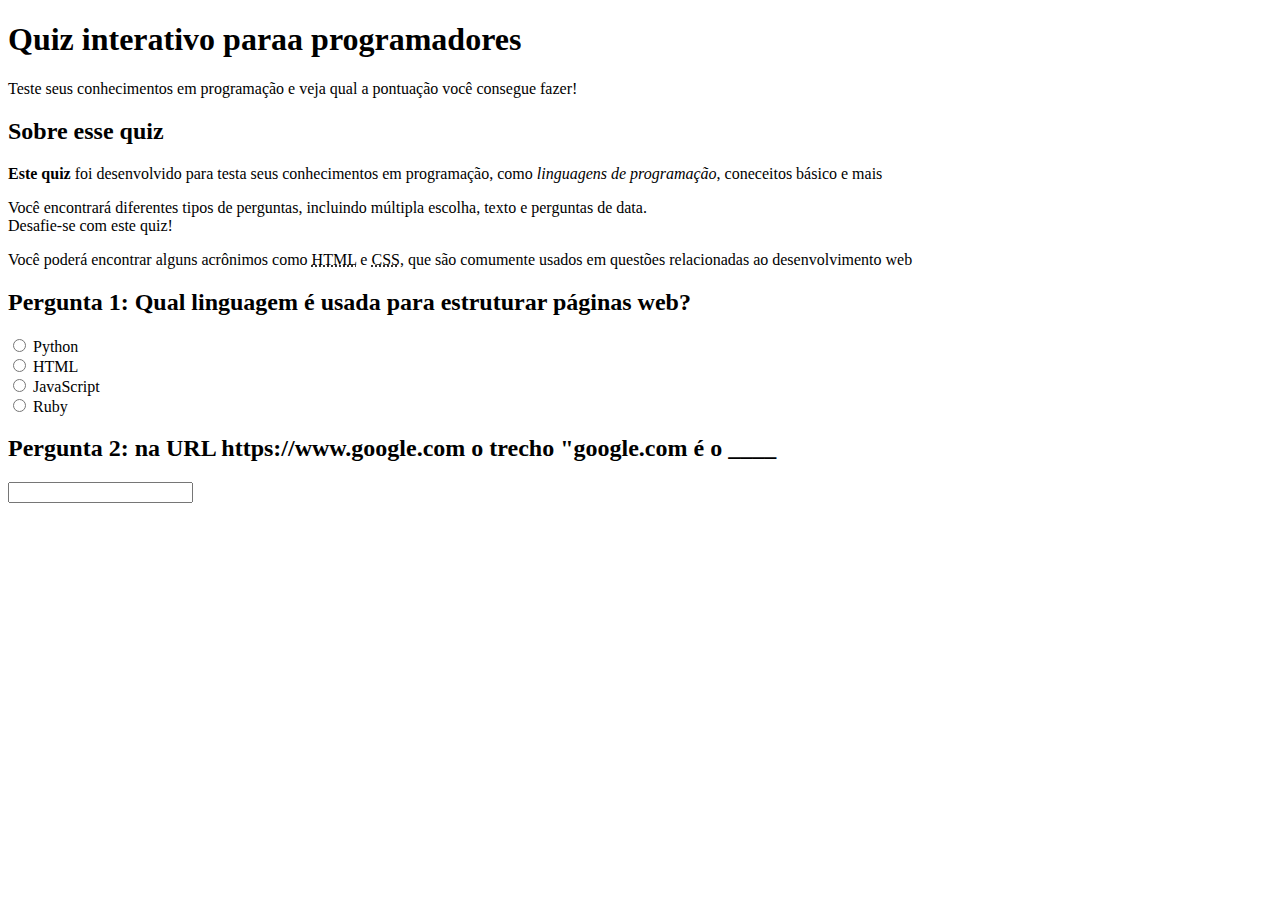
==== index.html @ 10459ea5 "Create index.html" ====
<!DOCTYPE html>
<html lang="pt-br">
<head>
    <meta charset="UTF-8">
    <meta name="viewport" content="width=device-width, initial-scale=1.0">
    <title>Quiz para programadores</title>
</head>
<body>
    <header>
        <h1>Quiz interativo paraa programadores</h1>
        <p>Teste seus conhecimentos em programação e veja qual a pontuação você consegue fazer!</p>
    </header>
    <main>
        <!--Introdução-->
        <section>
            <h2>Sobre esse quiz</h2>
            <p><strong>Este quiz</strong> foi desenvolvido para testa seus conhecimentos em programação, como <em>linguagens de programação</em>, coneceitos básico e mais</p>
            <p>Você encontrará diferentes tipos de perguntas, incluindo múltipla escolha, texto e perguntas de data. <br> Desafie-se com este quiz!</p>
            <p>Você poderá encontrar alguns acrônimos como <abbr title="HyperText Markup Language">HTML</abbr> e <abbr title="Cascading Style Sheets">CSS</abbr>, que são comumente usados em questões relacionadas ao desenvolvimento web</p>
        </section>
        <!--Pergunta 1: múltipla escolha-->
        <section>
            <h2>Pergunta 1: Qual linguagem é usada para estruturar páginas web?</h2>
            <form>
                <input type="radio" value="Python" name="pergunta1" id="p1a">
                <label for="p1a">Python</label> <br>
                <input type="radio" value="HTML" name="pergunta1" id="p1b">
                <label for="p1a">HTML</label> <br>
                <input type="radio" value="JavaScript" name="pergunta1" id="p1c">
                <label for="p1a">JavaScript</label> <br>
                <input type="radio" value="Ruby" name="pergunta1" id="p1d">
                <label for="p1a">Ruby</label> <br>
            </form>
        </section>
        <!--Pergunta 2: texto-->
        <section>
            <h2>Pergunta 2: na URL https://www.google.com o trecho "google.com é o ____</h2>
            <input type="text" name="" id="">
        </section>
    </main>
    <footer></footer>
</body>
</html>
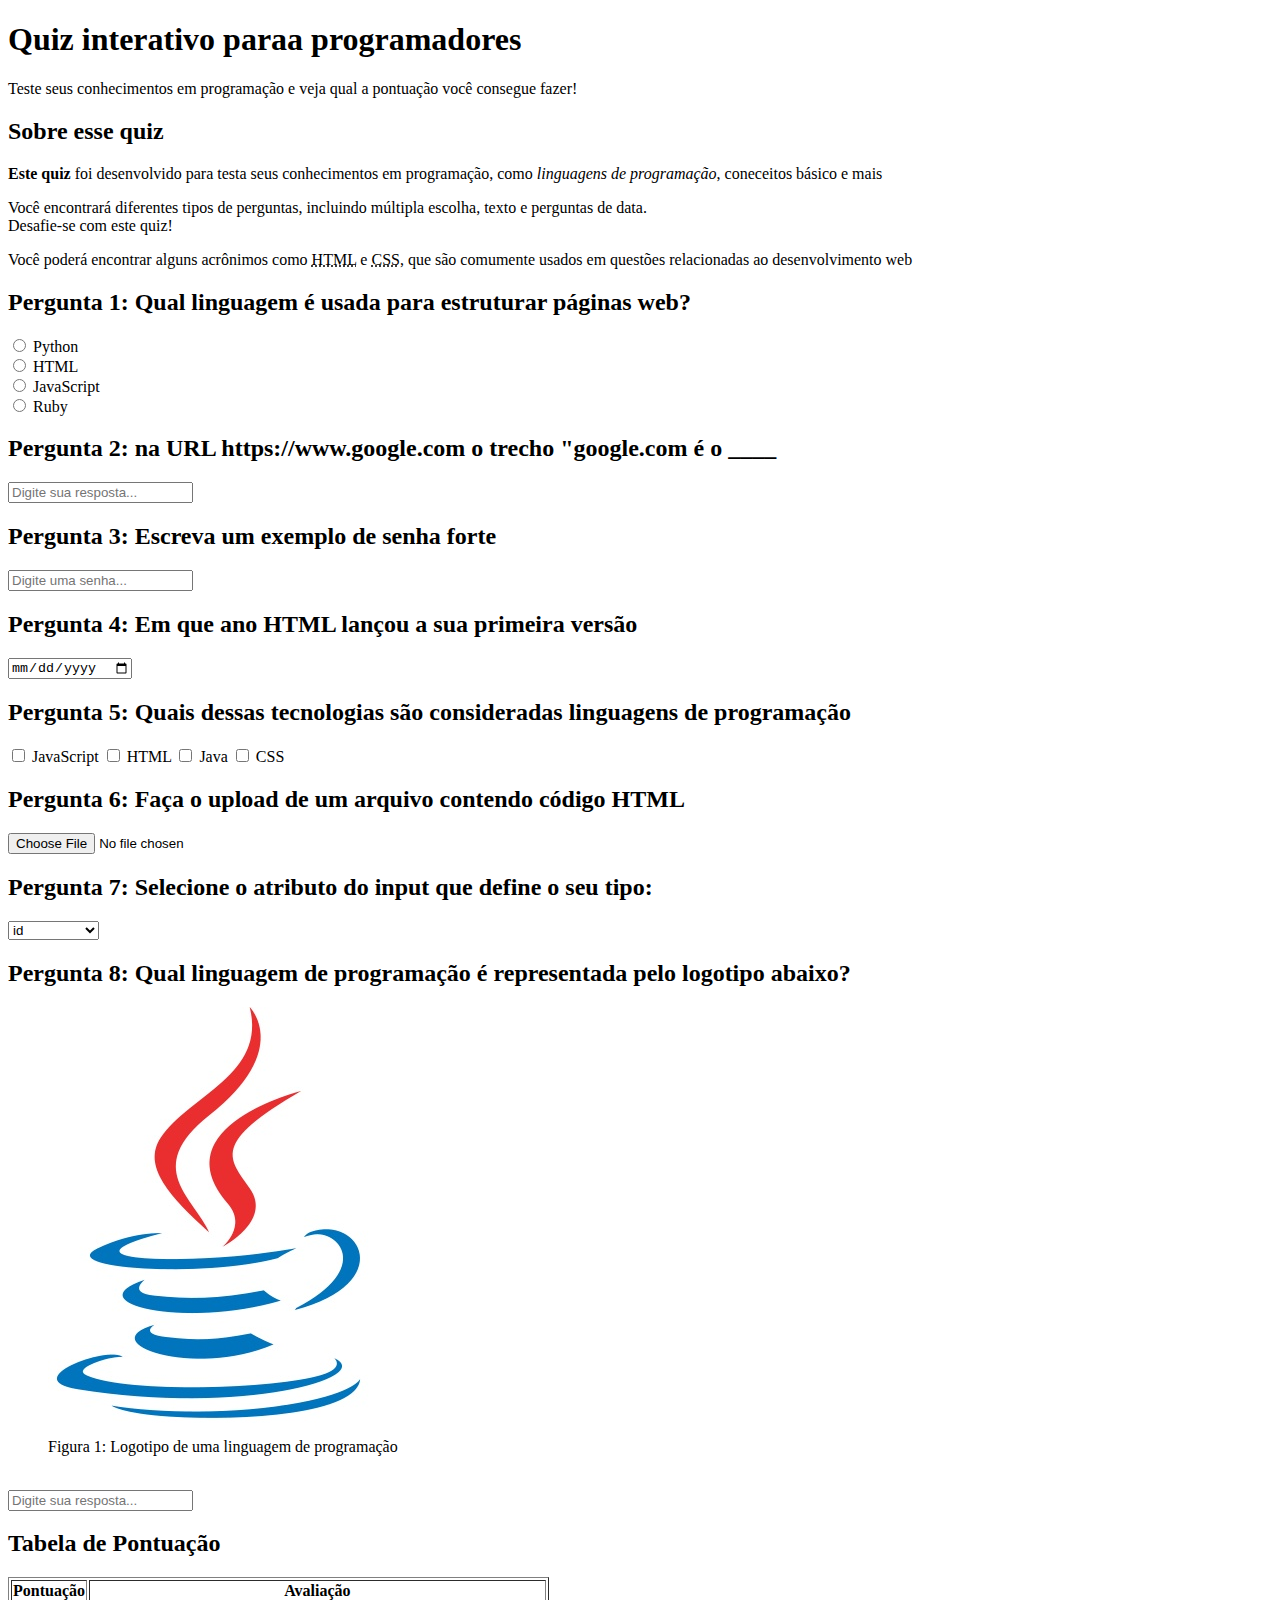
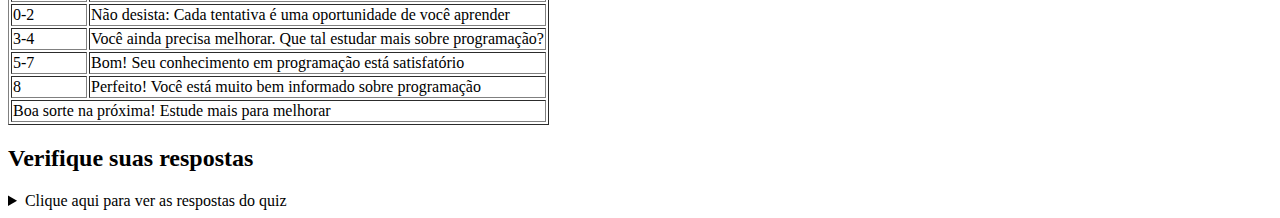
==== commit e7e16f9d: "quase finalizando o html" ====
--- a/index.html
+++ b/index.html
@@ -25,17 +25,128 @@
                 <input type="radio" value="Python" name="pergunta1" id="p1a">
                 <label for="p1a">Python</label> <br>
                 <input type="radio" value="HTML" name="pergunta1" id="p1b">
-                <label for="p1a">HTML</label> <br>
+                <label for="p1b">HTML</label> <br>
                 <input type="radio" value="JavaScript" name="pergunta1" id="p1c">
-                <label for="p1a">JavaScript</label> <br>
+                <label for="p1c">JavaScript</label> <br>
                 <input type="radio" value="Ruby" name="pergunta1" id="p1d">
-                <label for="p1a">Ruby</label> <br>
+                <label for="p1d">Ruby</label> <br>
             </form>
         </section>
         <!--Pergunta 2: texto-->
         <section>
             <h2>Pergunta 2: na URL https://www.google.com o trecho "google.com é o ____</h2>
-            <input type="text" name="" id="">
+            <form>
+                <input type="text" name="pergunta2" id="p2" placeholder="Digite sua resposta...">
+            </form>
+        </section>
+        <!--Pergunta 3: senha-->
+        <section>
+            <h2>Pergunta 3: Escreva um exemplo de senha forte</h2>
+            <form>
+                <input type="password" name="pergunta3" id="p3" placeholder="Digite uma senha...">
+            </form>
+        </section>
+        <!--Pergunta 4: data-->
+        <section>
+            <h2>Pergunta 4: Em que ano HTML lançou a sua primeira versão</h2>
+            <form>
+                <input type="date" name="pergunta4" id="p4">
+            </form>
+        </section>
+        <!--Pergunta 5: seleção múltipla-->
+        <section>
+            <h2>Pergunta 5: Quais dessas tecnologias são consideradas linguagens de programação</h2>
+            <form>
+                <input type="checkbox" name="pergunta5" id="p5a" value="JavaScript">
+                <label for="p5a">JavaScript</label>
+                <input type="checkbox" name="pergunta5" id="p5b" value="HTML">
+                <label for="p5b">HTML</label>
+                <input type="checkbox" name="pergunta5" id="p5c" value="Java">
+                <label for="p5c">Java</label>
+                <input type="checkbox" name="pergunta5" id="p5d" value="CSS">
+                <label for="p5d">CSS</label>
+            </form>
+        </section>
+        <!--Pergunta 6: upload de arquivo-->
+        <section>
+            <h2>Pergunta 6: Faça o upload de um arquivo contendo código HTML</h2>
+            <form>
+                <input type="file" name="pergunta6" id="p6">
+            </form>
+        </section>
+        <!--Pergunta 7: menú suspenso-->
+        <section>
+            <h2>Pergunta 7:  Selecione o atributo do input que define o seu tipo:</h2>
+            <form>
+                <select name="pergunta7" id="p7">
+                    <option value="id">id</option>
+                    <option value="type">type</option>
+                    <option value="placeholder">placeholder</option>
+                </select>
+            </form>
+        </section>
+        <!--Pergunta 8: imagem-->
+        <section>
+            <h2>Pergunta 8: Qual linguagem de programação é representada pelo logotipo abaixo?</h2>
+            <figure>
+                <img src="assets/javaicone.jpg" alt="Logotipo de uma linguagem de programação">
+                <figcaption>Figura 1: Logotipo de uma linguagem de programação</figcaption>
+            </figure> <br>
+            <input type="text" name="pergunta8" id="p8" placeholder="Digite sua resposta...">
+        </section>
+        <!--Tabela de pontuação-->
+        <section>
+            <h2>Tabela de Pontuação</h2>
+            <table border="1">
+                <thead>
+                    <tr>
+                        <th>Pontuação</th>
+                        <th>Avaliação</th>
+                    </tr>
+                </thead>
+                <tbody>
+                    <tr>
+                        <td>0-2</td>
+                        <td>Não desista: Cada tentativa é uma oportunidade de você aprender</td>
+                    </tr>
+                    <tr>
+                        <td>3-4</td>
+                        <td>Você ainda precisa melhorar. Que tal estudar mais sobre programação?</td>
+                    </tr>
+                    <tr>
+                        <td>5-7</td>
+                        <td>Bom! Seu conhecimento em programação está satisfatório</td>
+                    </tr>
+                    <tr>
+                        <td>8</td>
+                        <td>Perfeito! Você está muito bem informado sobre programação</td>
+                    </tr>
+                </tbody>
+                <tfoot>
+                    <tr>
+                        <td colspan="2">Boa sorte na próxima! Estude mais para melhorar</td>
+                    </tr>
+                </tfoot>
+            </table>
+        </section>
+        <!--Lista de Respostas-->
+        <section>
+            <h2>Verifique suas respostas</h2>
+            
+            <details>
+                <summary>Clique aqui para ver as respostas do quiz</summary>
+                <ol>
+                    <li>HTML</li>
+                    <li>Domínio</li>
+                    <li>Ab23!kao8Anmd</li>
+                    <li>1991</li>
+                    <li>JavaScript, Java</li>
+                    <li>Arquivo deve ter extensão .html</li>
+                    <li>type</li>
+                    <li>Java</li>
+                </ol>
+            </details>
+
         </section>
     </main>
     <footer></footer>
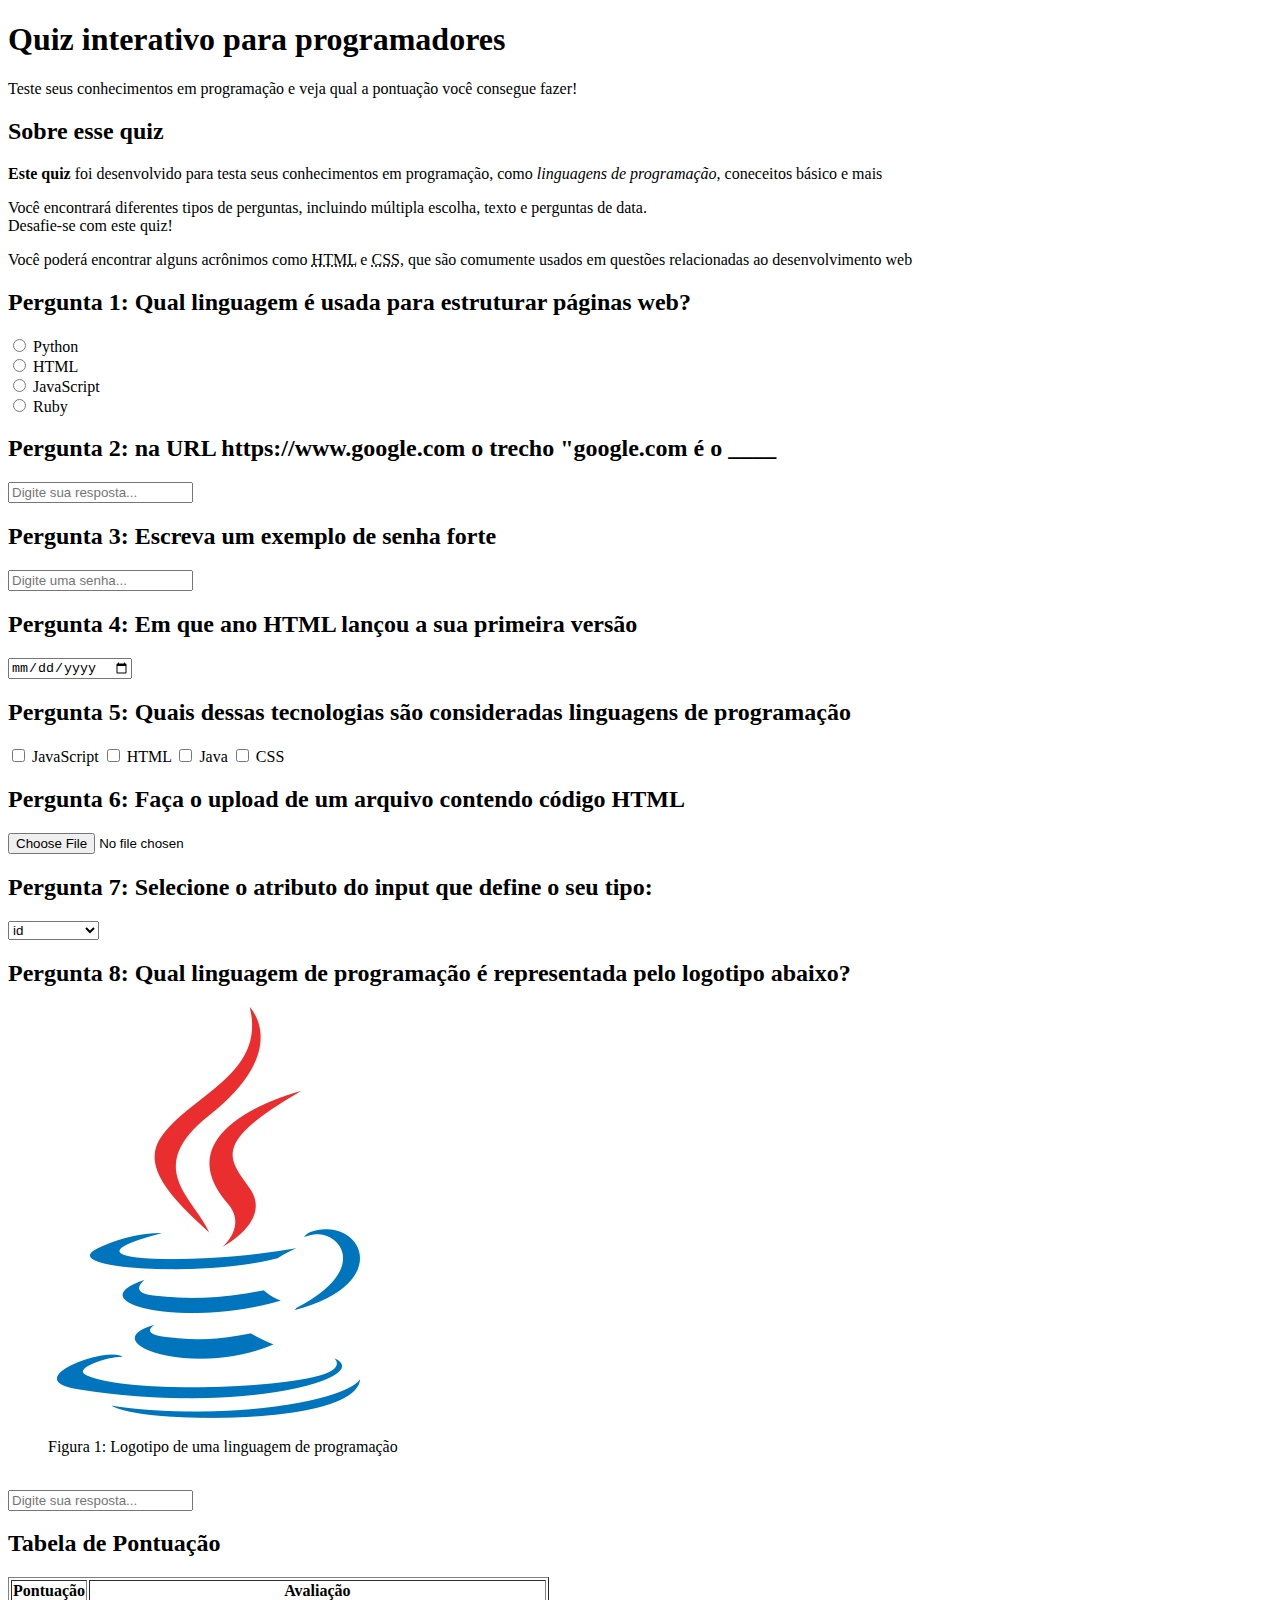
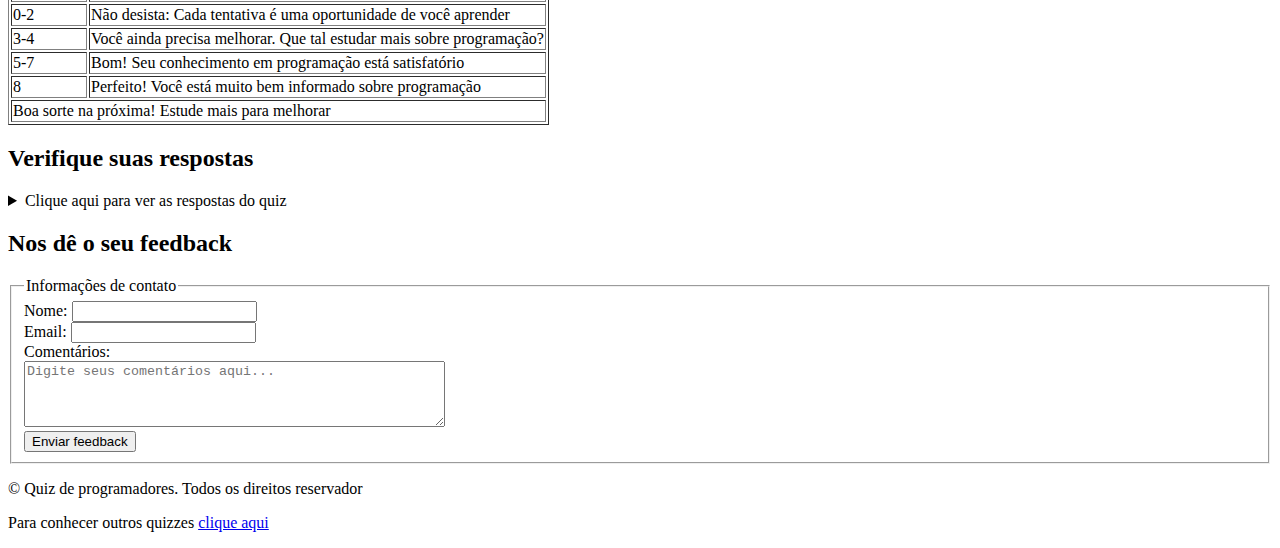
==== commit fab7b9a6: "html finalizado" ====
--- a/index.html
+++ b/index.html
@@ -7,7 +7,7 @@
 </head>
 <body>
     <header>
-        <h1>Quiz interativo paraa programadores</h1>
+        <h1>Quiz interativo para programadores</h1>
         <p>Teste seus conhecimentos em programação e veja qual a pontuação você consegue fazer!</p>
     </header>
     <main>
@@ -146,9 +146,27 @@
                     <li>Java</li>
                 </ol>
             </details>
-
+        </section>
+        <!--Formulário de Feedback-->
+        <section>
+            <h2>Nos dê o seu feedback</h2>
+            <form>                
+                <fieldset>
+                    <legend>Informações de contato</legend>
+                    <label for="nome">Nome:</label>
+                    <input type="text" name="nome" id="nome"> <br>
+                    <label for="email">Email:</label>
+                    <input type="email" name="email" id="email"> <br>
+                    <label for="comentarios">Comentários:</label> <br>
+                    <textarea name="comentarios" id="comentarios" rows="4" cols="50" placeholder="Digite seus comentários aqui..."></textarea> <br>
+                    <button onclick="alert('FEEDBACK ENVIADO')">Enviar feedback</button>
+                </fieldset>
+            </form>
         </section>
     </main>
-    <footer></footer>
+    <footer>
+        <p>&copy Quiz de programadores. Todos os direitos reservador</p>
+        <p>Para conhecer outros quizzes <a href="sobremim.html" target="_blank">clique aqui</a></p>
+    </footer>
 </body>
 </html>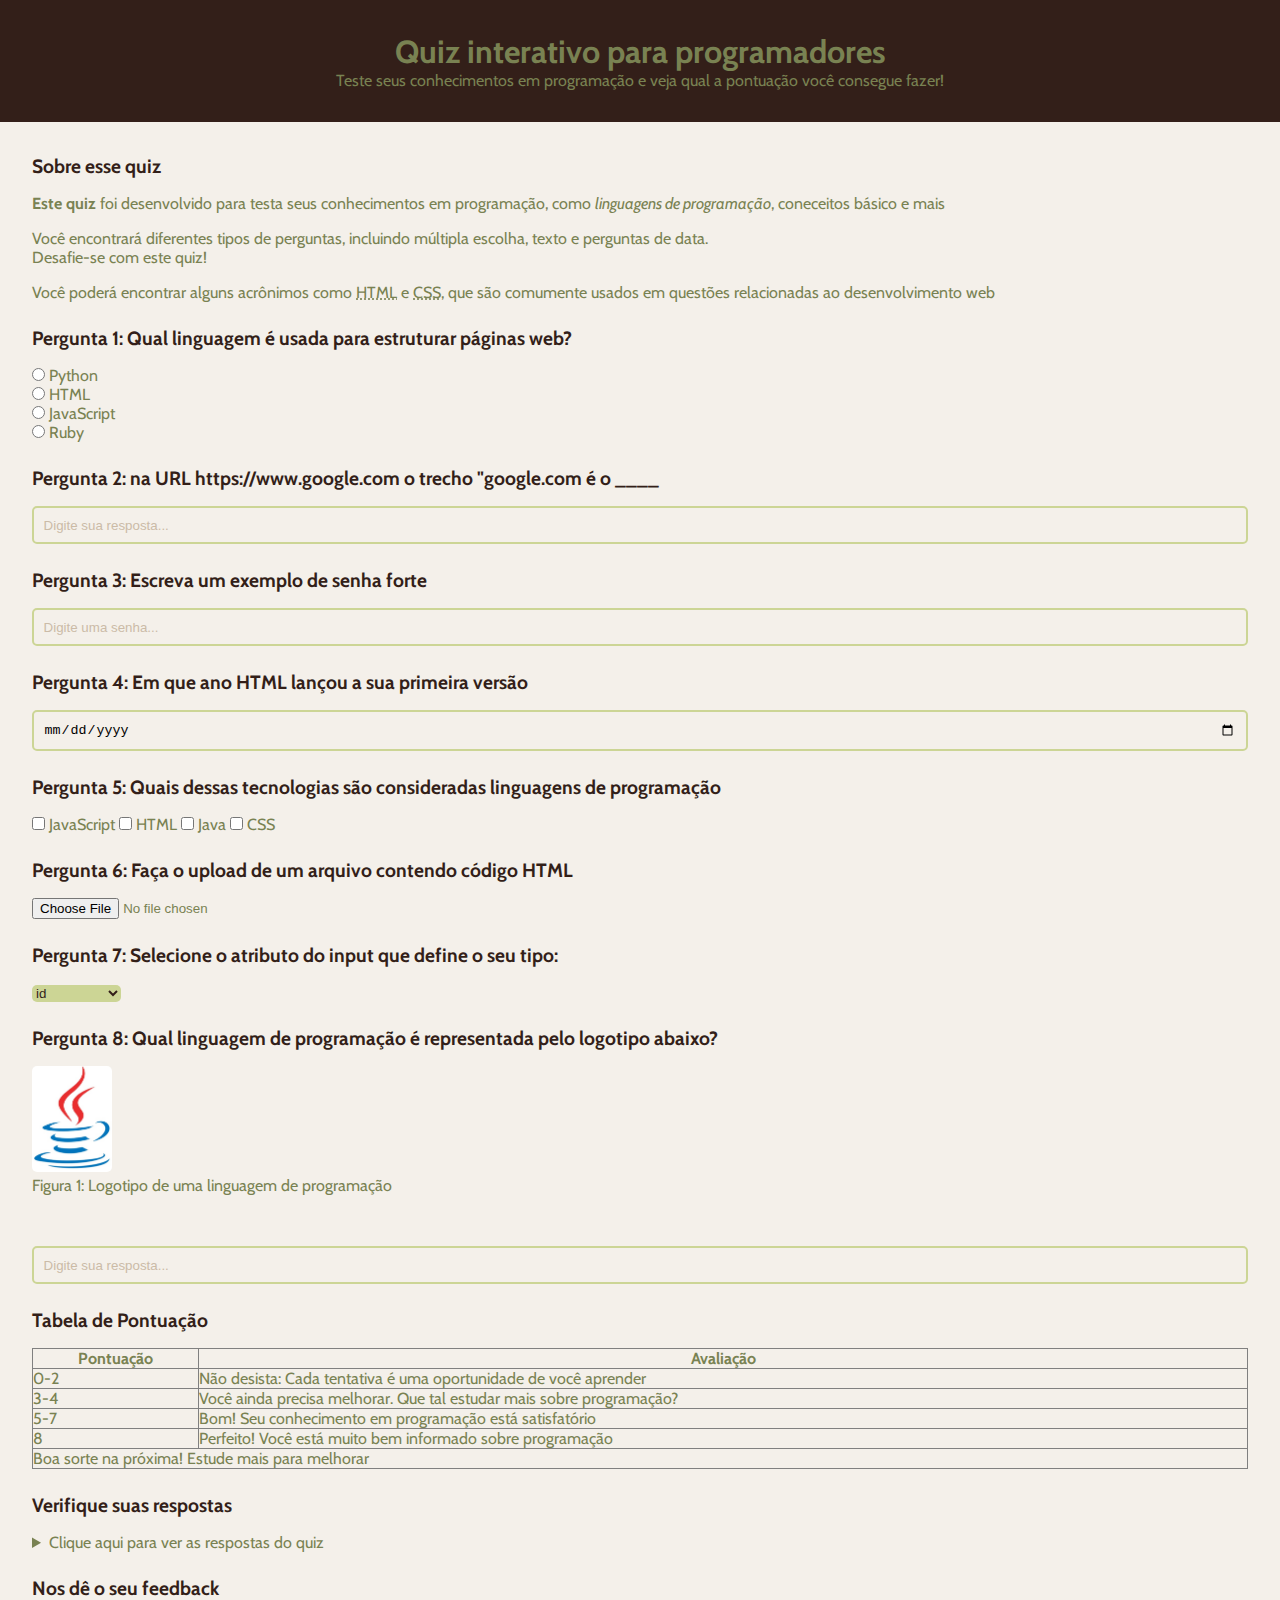
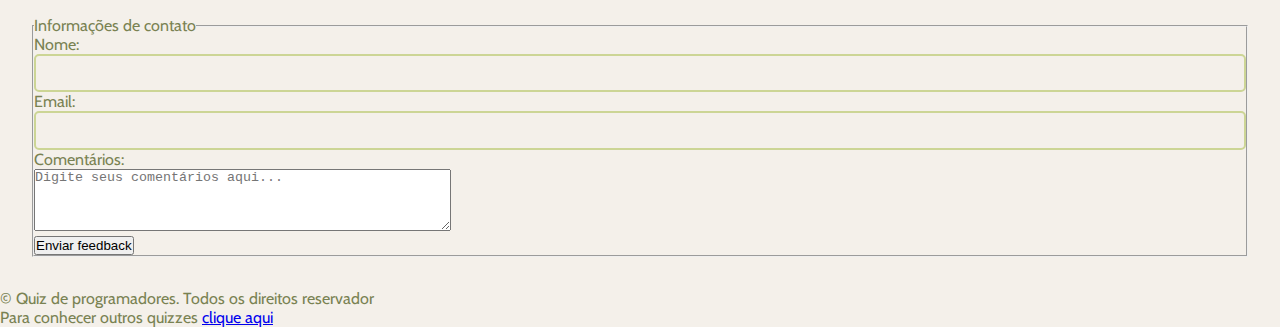
==== commit 1ee525a8: "aplicando CSS no site" ====
--- a/index.html
+++ b/index.html
@@ -4,6 +4,7 @@
     <meta charset="UTF-8">
     <meta name="viewport" content="width=device-width, initial-scale=1.0">
     <title>Quiz para programadores</title>
+    <link rel="stylesheet" href="style.css">
 </head>
 <body>
     <header>
--- a/style.css
+++ b/style.css
@@ -0,0 +1,80 @@
+@charset "UTF-8";
+
+@import url('https://fonts.googleapis.com/css2?family=Cabin:ital,wght@0,400..700;1,400..700&display=swap');
+
+* {
+    padding: 0;
+    margin: 0;
+    box-sizing: border-box;
+}
+
+body {
+    background-color: #f4f0ea;
+    color: #798252;
+    font-family: "Cabin", sans-serif;
+    font-weight: 400;
+}
+
+header {
+    padding: 2rem;
+    background-color: #331f19;
+    text-align: center;
+}
+
+main {
+    padding: 2rem;
+    display: flex;
+    flex-direction: column;
+    gap: 1.5rem;
+}
+
+section {
+    display: flex;
+    flex-direction: column;
+    gap: 1rem;
+}
+
+h2 {
+    color: #331f19;
+    font-size: 1.2rem;
+}
+
+input[type="radio"],
+input[type="checkbox"] {
+    accent-color: #ccd595;
+}
+
+input[type="text"],
+input[type="password"],
+input[type="date"],
+input[type="email"] {
+    width: 100%;
+    padding: 0.6rem;
+    border: 2px solid #ccd595;
+    outline: none;
+    border-radius: 5px;
+    background-color: transparent;
+}
+
+input::placeholder {
+    color: #cbbba7;
+}
+
+select {
+    cursor: pointer;
+    background-color: #ccd595;
+    color: #331f19;
+    border-radius: 5px;
+    border: none;
+    outline: none;
+}
+
+img {
+    width: 5rem;
+    border-radius: 5px;
+}
+
+table {
+    width: 100%;
+    border-collapse: collapse;
+}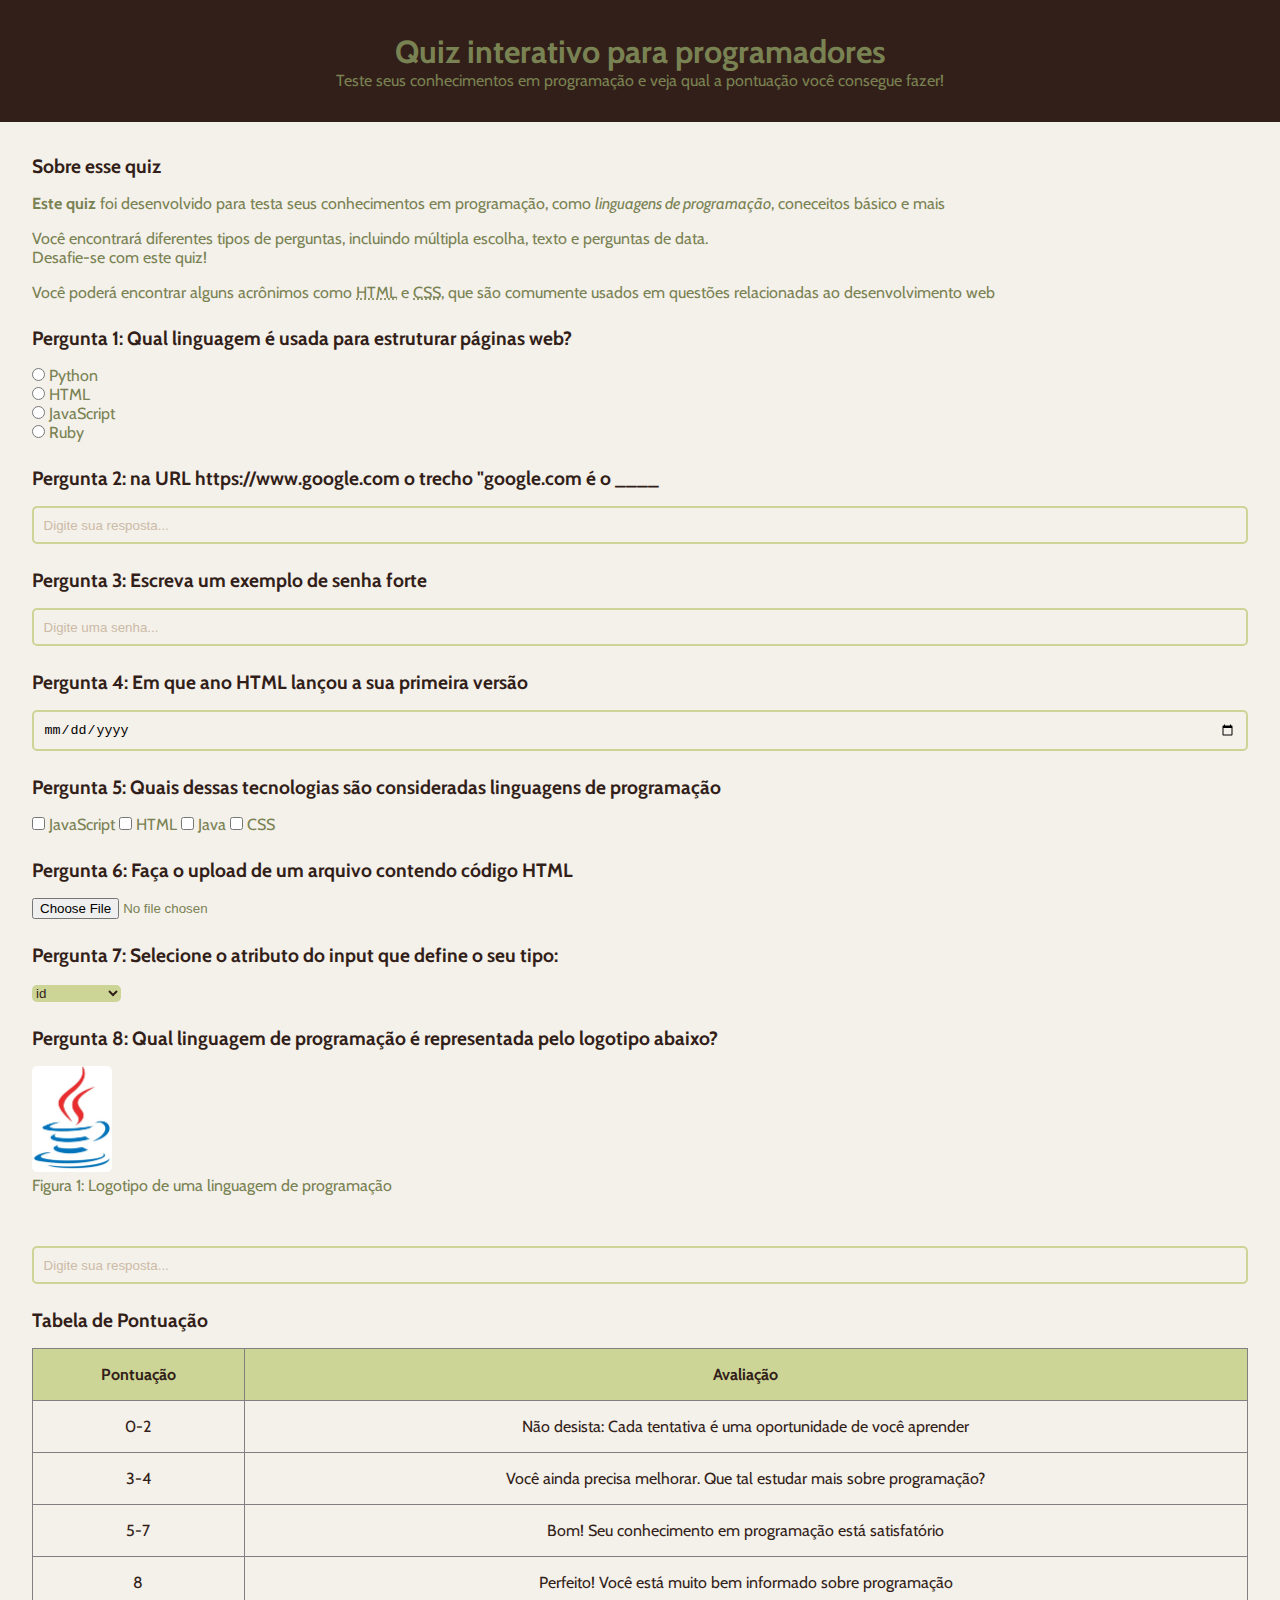
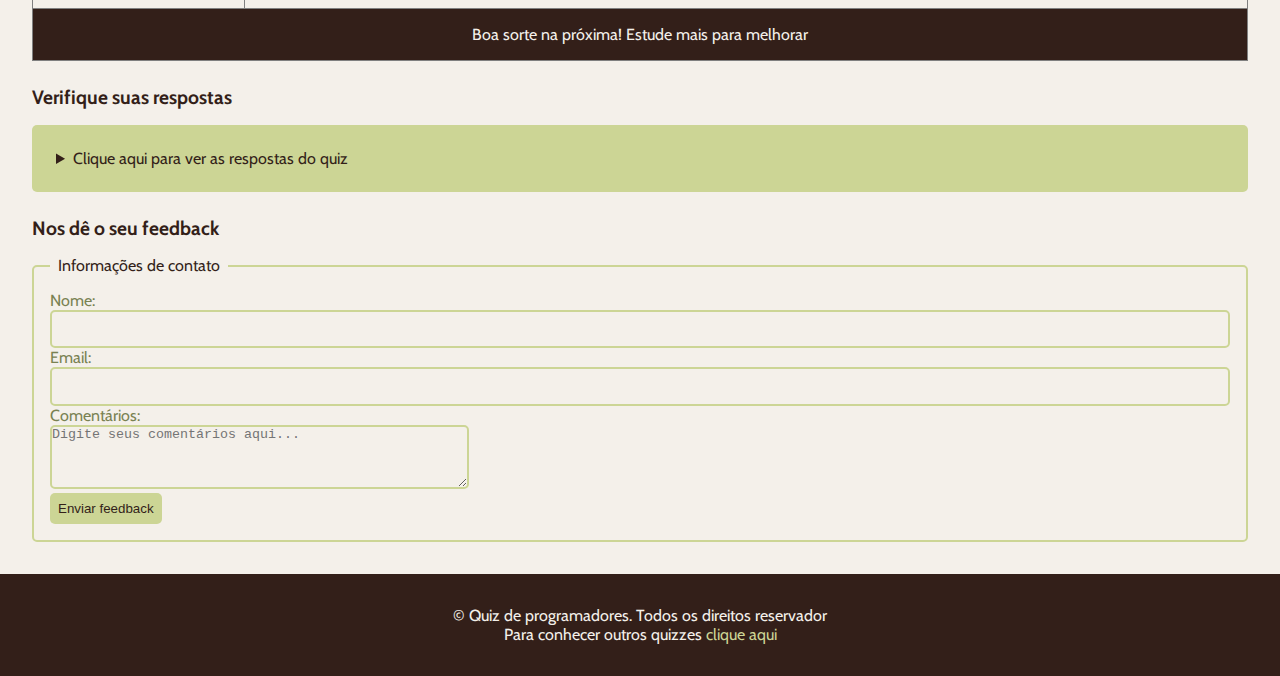
==== commit f533e1d8: "css finalizado" ====
--- a/index.html
+++ b/index.html
@@ -166,8 +166,8 @@
         </section>
     </main>
     <footer>
-        <p>&copy Quiz de programadores. Todos os direitos reservador</p>
-        <p>Para conhecer outros quizzes <a href="sobremim.html" target="_blank">clique aqui</a></p>
+        <p class="paragrafo-footer">&copy Quiz de programadores. Todos os direitos reservador</p>
+        <p class="paragrafo-footer">Para conhecer outros quizzes <a href="https://github.com/brunosantooss" target="_blank">clique aqui</a></p>
     </footer>
 </body>
 </html>--- a/style.css
+++ b/style.css
@@ -77,4 +77,83 @@
 table {
     width: 100%;
     border-collapse: collapse;
+}
+
+th {
+    background-color: #ccd595;
+    color: #331f19;
+    padding: 1rem;
+}
+
+td {
+    color: #331f19;
+    padding: 1rem;
+    text-align: center;
+}
+
+tfoot td {
+    background-color: #331f19;
+    color: #f4f0ea;
+}
+
+details {
+    background-color: #ccd595;
+    border-radius: 5px;
+    padding: 1rem;
+}
+
+summary {
+    color: #331f19;
+    margin: 0.5rem;
+    cursor: pointer;
+}
+
+ol {
+    margin-left: 1.5rem;
+}
+
+ol li {
+    padding: 0.2rem;
+}
+
+fieldset {
+    border: 2px solid #ccd595;
+    border-radius: 5px;
+    padding: 1rem;
+}
+
+legend {
+    color: #331f19;
+    padding: 0 0.5rem;
+}
+
+textarea {
+    background-color: transparent;
+    outline: none;
+    border-radius: 5px;
+    border: 2px solid #ccd595;
+}
+
+button {
+    background-color: #ccd595;
+    border: none;
+    padding: 0.5rem;
+    color: #331f19;
+    border-radius: 5px;
+    cursor: pointer;
+}
+
+footer {
+    background-color: #331f19;
+    padding: 2rem;
+    text-align: center;
+}
+
+.paragrafo-footer {
+    color: #f4f0ea;
+}
+
+footer a {
+    text-decoration: none;
+    color: #ccd595;
 }